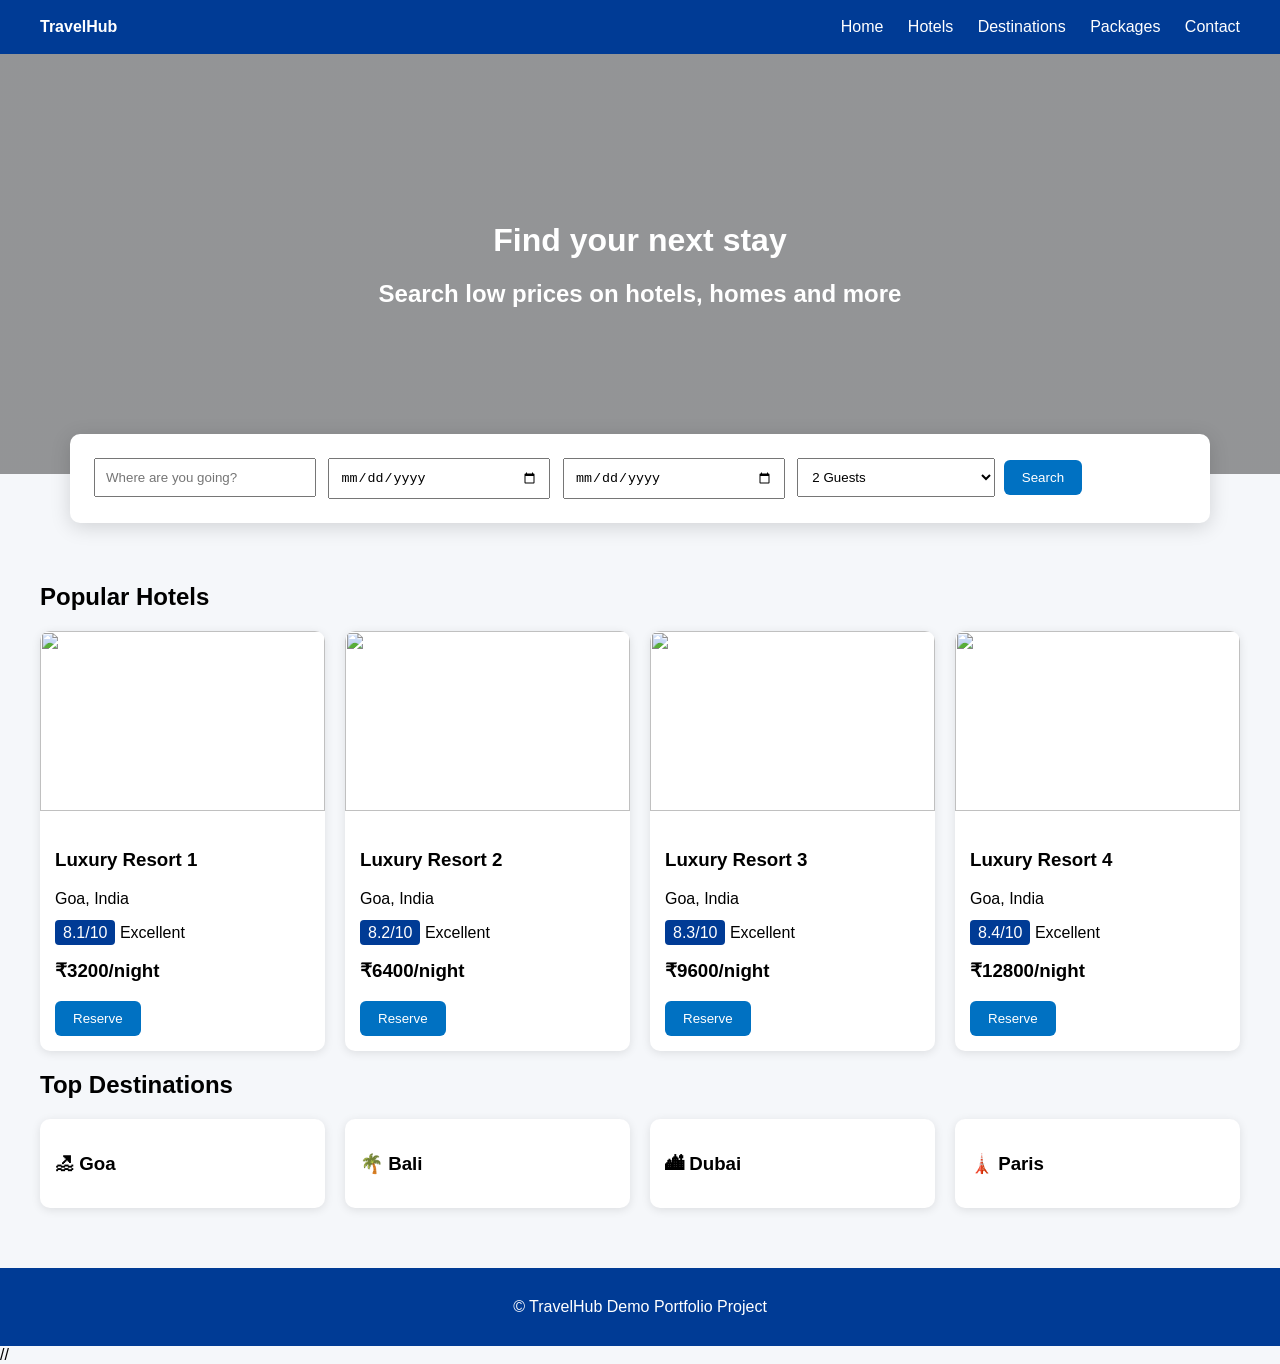
==== index.html @ 0ecab95c "Initial TravelHub project" ====
<!DOCTYPE html>
<html>
<head>
<meta charset="utf-8">
<meta name="viewport" content="width=device-width,initial-scale=1">
<title>TravelHub - Home</title>
<link rel="stylesheet" href="css/style.css">
</head>

<body>

<div class="nav">
    <div><b>TravelHub</b></div>

    <div>
        <a href="index.html">Home</a>
        <a href="hotels.html">Hotels</a>
        <a href="destinations.html">Destinations</a>
        <a href="packages.html">Packages</a>
        <a href="contact.html">Contact</a>
    </div>
</div>

<div class="hero">
    <div>
        <h1>Find your next stay</h1>
        <h2>Search low prices on hotels, homes and more</h2>
    </div>
</div>

<div class="search">
    <input type="text" placeholder="Where are you going?">
    <input type="date" placeholder="Check-in">
    <input type="date" placeholder="Check-out">

    <select>
        <option>2 Guests</option>
        <option>1 Guest</option>
        <option>3 Guests</option>
        <option>4 Guests</option>
    </select>

    <button id="searchBtn">Search</button>
</div>

<div class="container">

    <h2>Popular Hotels</h2>

    <div class="grid">

        <div class="card">
            <img src="https://images.unsplash.com/photo-1551882547-ff40c63fe5fa?auto=format&fit=crop&w=800&q=80">
            <div class="card-body">
                <h3>Luxury Resort 1</h3>
                <p>Goa, India</p>
                <p><span class="rating">8.1/10</span> Excellent</p>
                <h3>₹3200/night</h3>
                <button class="reserve-btn">Reserve</button>
            </div>
        </div>

        <div class="card">
            <img src="https://images.unsplash.com/photo-1522708323590-d24dbb6b0267?auto=format&fit=crop&w=800&q=80">
            <div class="card-body">
                <h3>Luxury Resort 2</h3>
                <p>Goa, India</p>
                <p><span class="rating">8.2/10</span> Excellent</p>
                <h3>₹6400/night</h3>
                <button class="reserve-btn">Reserve</button>
            </div>
        </div>

        <div class="card">
            <img src="https://images.unsplash.com/photo-1578683010236-d716f9a3f461?auto=format&fit=crop&w=800&q=80">
            <div class="card-body">
                <h3>Luxury Resort 3</h3>
                <p>Goa, India</p>
                <p><span class="rating">8.3/10</span> Excellent</p>
                <h3>₹9600/night</h3>
                <button class="reserve-btn">Reserve</button>
            </div>
        </div>

        <div class="card">
            <img src="https://images.unsplash.com/photo-1566073771259-6a8506099945?auto=format&fit=crop&w=800&q=80">
            <div class="card-body">
                <h3>Luxury Resort 4</h3>
                <p>Goa, India</p>
                <p><span class="rating">8.4/10</span> Excellent</p>
                <h3>₹12800/night</h3>
                <button class="reserve-btn">Reserve</button>
            </div>
        </div>

    </div>

    <h2>Top Destinations</h2>

    <div class="grid">

        <div class="card">
            <div class="card-body">
                <h3>🏖 Goa</h3>
            </div>
        </div>

        <div class="card">
            <div class="card-body">
                <h3>🌴 Bali</h3>
            </div>
        </div>

        <div class="card">
            <div class="card-body">
                <h3>🏙 Dubai</h3>
            </div>
        </div>

        <div class="card">
            <div class="card-body">
                <h3>🗼 Paris</h3>
            </div>
        </div>

    </div>

</div>

<div class="footer">
    © TravelHub Demo Portfolio Project
</div>

//<script src="js/app.js"></script>

</body>
</html>
---- css/style.css ----
body{margin:0;font-family:Arial,sans-serif;background:#f5f7fa}
.nav{background:#003b95;color:white;padding:18px 40px;display:flex;justify-content:space-between}
.nav a{color:white;text-decoration:none;margin-left:20px}
.hero{height:420px;background:linear-gradient(rgba(0,0,0,.4),rgba(0,0,0,.4)),url('https://images.unsplash.com/photo-1507525428034-b723cf961d3e?auto=format&fit=crop&w=1600&q=80');background-size:cover;color:white;display:flex;align-items:center;justify-content:center;text-align:center}
.search{max-width:1100px;margin:-40px auto 20px;background:white;padding:20px;border-radius:10px;box-shadow:0 4px 20px rgba(0,0,0,.15)}
.container{max-width:1200px;margin:auto;padding:20px}
.grid{display:grid;grid-template-columns:repeat(auto-fit,minmax(260px,1fr));gap:20px}
.card{background:white;border-radius:10px;overflow:hidden;box-shadow:0 2px 10px rgba(0,0,0,.1)}
.card img{width:100%;height:180px;object-fit:cover}
.card-body{padding:15px}
.rating{background:#003b95;color:white;padding:4px 8px;border-radius:4px}
.footer{background:#003b95;color:white;padding:30px;text-align:center;margin-top:40px}
button{background:#0071c2;color:white;border:none;padding:10px 18px;border-radius:6px}
input,select{padding:10px;width:18%;margin:4px}
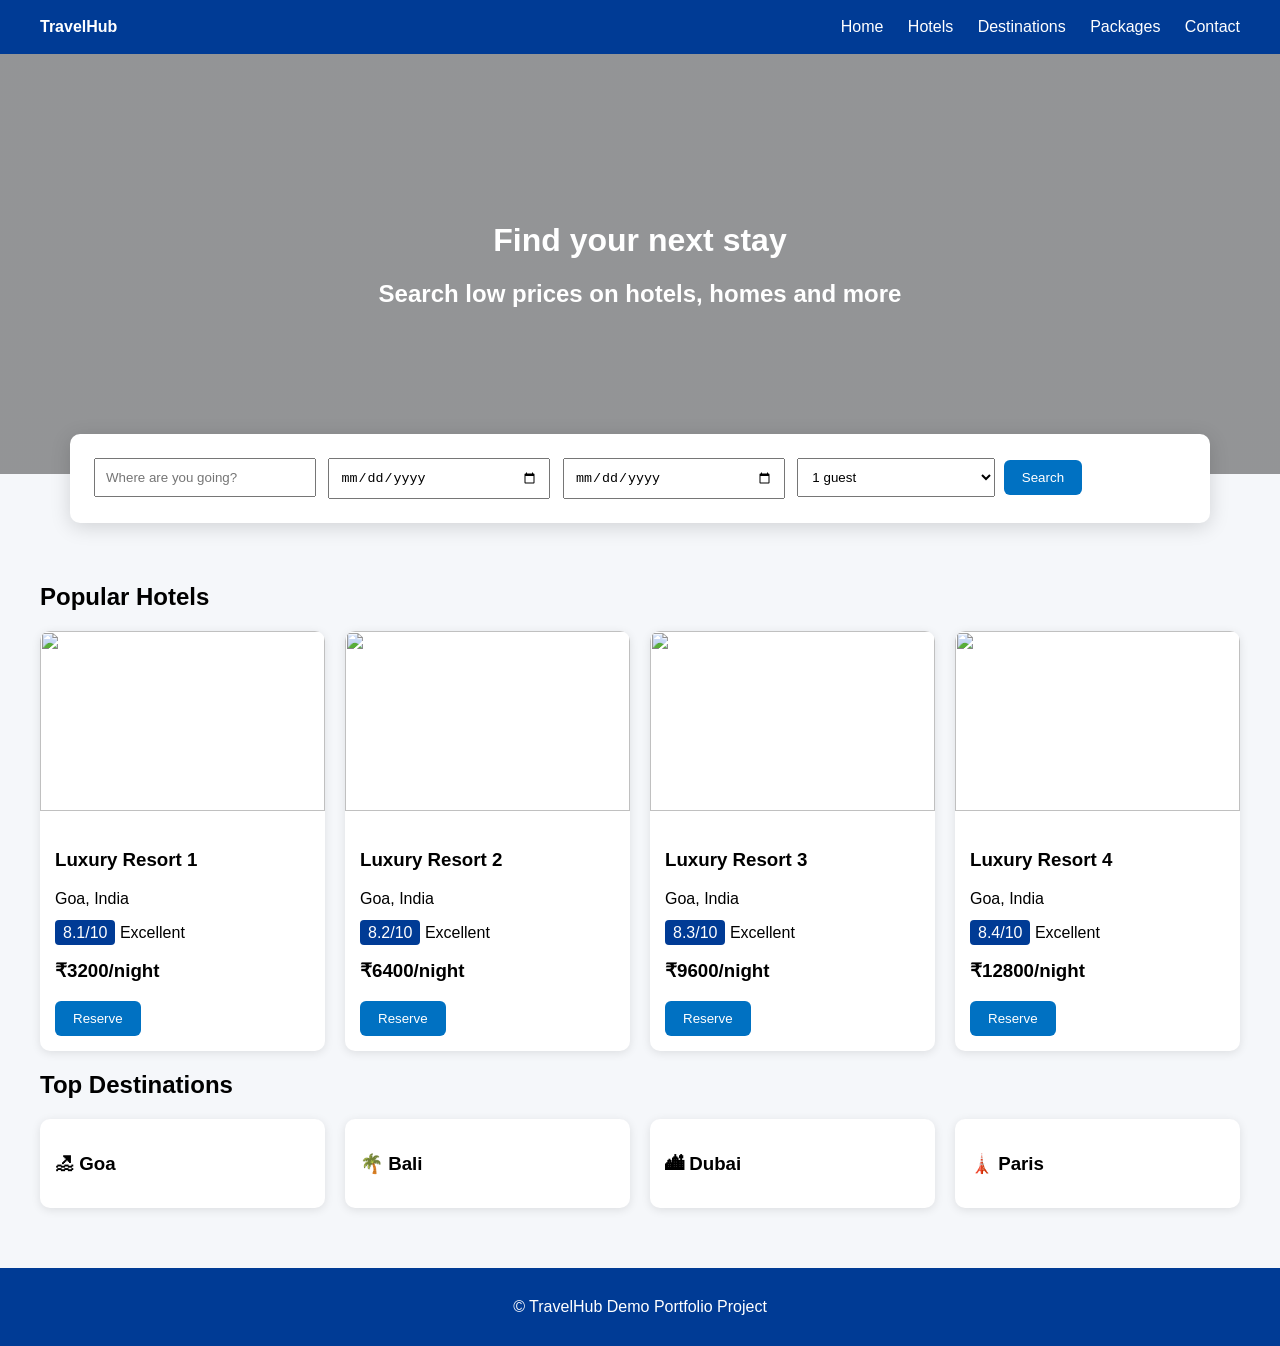
==== commit 4301b36f: "bug: Added id='guestCount' to the select element in index.html and removed the hardcoded option elem" ====
--- a/index.html
+++ b/index.html
@@ -33,11 +33,7 @@
     <input type="date" placeholder="Check-in">
     <input type="date" placeholder="Check-out">
 
-    <select>
-        <option>2 Guests</option>
-        <option>1 Guest</option>
-        <option>3 Guests</option>
-        <option>4 Guests</option>
+    <select id="guestCount">
     </select>
 
     <button id="searchBtn">Search</button>
@@ -131,7 +127,7 @@
     © TravelHub Demo Portfolio Project
 </div>
 
-//<script src="js/app.js"></script>
+<script src="js/app.js"></script>
 
 </body>
 </html>
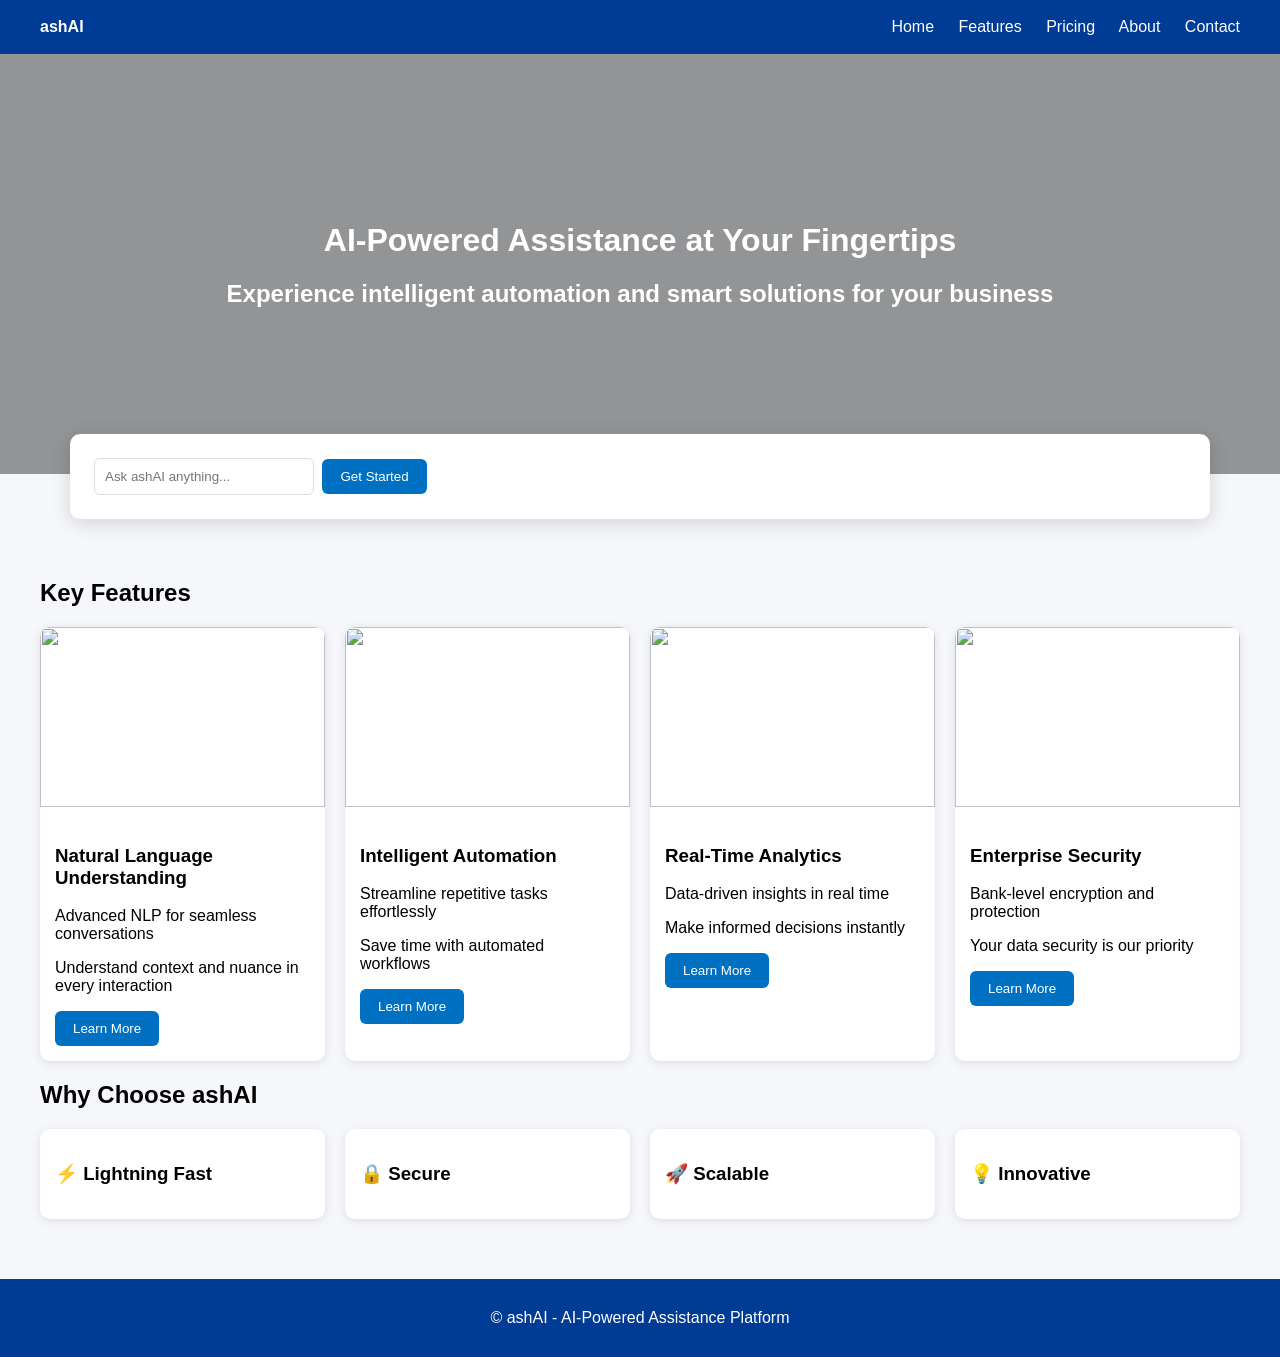
==== commit d425cf47: "task: Replace all TravelHub branding, content, and styling with ashAI landing page elements includin" ====
--- a/index.html
+++ b/index.html
@@ -3,119 +3,109 @@
 <head>
 <meta charset="utf-8">
 <meta name="viewport" content="width=device-width,initial-scale=1">
-<title>TravelHub - Home</title>
+<title>ashAI - AI-Powered Assistance Platform</title>
 <link rel="stylesheet" href="css/style.css">
 </head>
 
 <body>
 
 <div class="nav">
-    <div><b>TravelHub</b></div>
+    <div><b>ashAI</b></div>
 
     <div>
         <a href="index.html">Home</a>
-        <a href="hotels.html">Hotels</a>
-        <a href="destinations.html">Destinations</a>
-        <a href="packages.html">Packages</a>
+        <a href="features.html">Features</a>
+        <a href="pricing.html">Pricing</a>
+        <a href="about.html">About</a>
         <a href="contact.html">Contact</a>
     </div>
 </div>
 
 <div class="hero">
     <div>
-        <h1>Find your next stay</h1>
-        <h2>Search low prices on hotels, homes and more</h2>
+        <h1>AI-Powered Assistance at Your Fingertips</h1>
+        <h2>Experience intelligent automation and smart solutions for your business</h2>
     </div>
 </div>
 
 <div class="search">
-    <input type="text" placeholder="Where are you going?">
-    <input type="date" placeholder="Check-in">
-    <input type="date" placeholder="Check-out">
-
-    <select id="guestCount">
-    </select>
-
-    <button id="searchBtn">Search</button>
+    <input type="text" placeholder="Ask ashAI anything...">
+    <button id="searchBtn">Get Started</button>
 </div>
 
 <div class="container">
 
-    <h2>Popular Hotels</h2>
+    <h2>Key Features</h2>
 
     <div class="grid">
 
         <div class="card">
-            <img src="https://images.unsplash.com/photo-1551882547-ff40c63fe5fa?auto=format&fit=crop&w=800&q=80">
+            <img src="https://images.unsplash.com/photo-1677442d019cecf8978f3c9a58ce9c5ac10d1aab?auto=format&fit=crop&w=800&q=80">
             <div class="card-body">
-                <h3>Luxury Resort 1</h3>
-                <p>Goa, India</p>
-                <p><span class="rating">8.1/10</span> Excellent</p>
-                <h3>₹3200/night</h3>
-                <button class="reserve-btn">Reserve</button>
+                <h3>Natural Language Understanding</h3>
+                <p>Advanced NLP for seamless conversations</p>
+                <p>Understand context and nuance in every interaction</p>
+                <button class="reserve-btn">Learn More</button>
             </div>
         </div>
 
         <div class="card">
-            <img src="https://images.unsplash.com/photo-1522708323590-d24dbb6b0267?auto=format&fit=crop&w=800&q=80">
+            <img src="https://images.unsplash.com/photo-1516321318423-f06f70259b51?auto=format&fit=crop&w=800&q=80">
             <div class="card-body">
-                <h3>Luxury Resort 2</h3>
-                <p>Goa, India</p>
-                <p><span class="rating">8.2/10</span> Excellent</p>
-                <h3>₹6400/night</h3>
-                <button class="reserve-btn">Reserve</button>
+                <h3>Intelligent Automation</h3>
+                <p>Streamline repetitive tasks effortlessly</p>
+                <p>Save time with automated workflows</p>
+                <button class="reserve-btn">Learn More</button>
             </div>
         </div>
 
         <div class="card">
-            <img src="https://images.unsplash.com/photo-1578683010236-d716f9a3f461?auto=format&fit=crop&w=800&q=80">
+            <img src="https://images.unsplash.com/photo-1551288049-bebda4e38f71?auto=format&fit=crop&w=800&q=80">
             <div class="card-body">
-                <h3>Luxury Resort 3</h3>
-                <p>Goa, India</p>
-                <p><span class="rating">8.3/10</span> Excellent</p>
-                <h3>₹9600/night</h3>
-                <button class="reserve-btn">Reserve</button>
+                <h3>Real-Time Analytics</h3>
+                <p>Data-driven insights in real time</p>
+                <p>Make informed decisions instantly</p>
+                <button class="reserve-btn">Learn More</button>
             </div>
         </div>
 
         <div class="card">
-            <img src="https://images.unsplash.com/photo-1566073771259-6a8506099945?auto=format&fit=crop&w=800&q=80">
+            <img src="https://images.unsplash.com/photo-1557821552-17105176677c?auto=format&fit=crop&w=800&q=80">
             <div class="card-body">
-                <h3>Luxury Resort 4</h3>
-                <p>Goa, India</p>
-                <p><span class="rating">8.4/10</span> Excellent</p>
-                <h3>₹12800/night</h3>
-                <button class="reserve-btn">Reserve</button>
+                <h3>Enterprise Security</h3>
+                <p>Bank-level encryption and protection</p>
+                <p>Your data security is our priority</p>
+                <button class="reserve-btn">Learn More</button>
             </div>
         </div>
 
     </div>
 
-    <h2>Top Destinations</h2>
+    <h2>Why Choose ashAI</h2>
 
     <div class="grid">
 
         <div class="card">
             <div class="card-body">
-                <h3>🏖 Goa</h3>
+                <h3>⚡ Lightning Fast</h3>
             </div>
         </div>
 
         <div class="card">
             <div class="card-body">
-                <h3>🌴 Bali</h3>
+                <h3>🔒 Secure</h3>
             </div>
         </div>
 
         <div class="card">
             <div class="card-body">
-                <h3>🏙 Dubai</h3>
+                <h3>🚀 Scalable</h3>
             </div>
         </div>
 
         <div class="card">
             <div class="card-body">
-                <h3>🗼 Paris</h3>
+                <h3>💡 Innovative</h3>
             </div>
         </div>
 
@@ -124,7 +114,7 @@
 </div>
 
 <div class="footer">
-    © TravelHub Demo Portfolio Project
+    © ashAI - AI-Powered Assistance Platform
 </div>
 
 <script src="js/app.js"></script>
--- a/css/style.css
+++ b/css/style.css
@@ -1,15 +1,90 @@
-
 body{margin:0;font-family:Arial,sans-serif;background:#f5f7fa}
-.nav{background:#003b95;color:white;padding:18px 40px;display:flex;justify-content:space-between}
-.nav a{color:white;text-decoration:none;margin-left:20px}
+.nav{background:#003b95;color:white;padding:18px 40px;display:flex;justify-content:space-between;align-items:center}
+.nav a{color:white;text-decoration:none;margin-left:20px;transition:color 0.3s ease}
+.nav a:hover{color:#0071c2}
 .hero{height:420px;background:linear-gradient(rgba(0,0,0,.4),rgba(0,0,0,.4)),url('https://images.unsplash.com/photo-1507525428034-b723cf961d3e?auto=format&fit=crop&w=1600&q=80');background-size:cover;color:white;display:flex;align-items:center;justify-content:center;text-align:center}
 .search{max-width:1100px;margin:-40px auto 20px;background:white;padding:20px;border-radius:10px;box-shadow:0 4px 20px rgba(0,0,0,.15)}
 .container{max-width:1200px;margin:auto;padding:20px}
 .grid{display:grid;grid-template-columns:repeat(auto-fit,minmax(260px,1fr));gap:20px}
-.card{background:white;border-radius:10px;overflow:hidden;box-shadow:0 2px 10px rgba(0,0,0,.1)}
+.card{background:white;border-radius:10px;overflow:hidden;box-shadow:0 2px 10px rgba(0,0,0,.1);transition:transform 0.3s ease,box-shadow 0.3s ease}
+.card:hover{transform:translateY(-5px);box-shadow:0 8px 20px rgba(0,0,0,.15)}
 .card img{width:100%;height:180px;object-fit:cover}
 .card-body{padding:15px}
 .rating{background:#003b95;color:white;padding:4px 8px;border-radius:4px}
 .footer{background:#003b95;color:white;padding:30px;text-align:center;margin-top:40px}
-button{background:#0071c2;color:white;border:none;padding:10px 18px;border-radius:6px}
-input,select{padding:10px;width:18%;margin:4px}
+button{background:#0071c2;color:white;border:none;padding:10px 18px;border-radius:6px;cursor:pointer;transition:background 0.3s ease}
+button:hover{background:#005a9c}
+input,select{padding:10px;width:18%;margin:4px;border:1px solid #ddd;border-radius:6px}
+.contact-hero{height:300px;background:linear-gradient(rgba(0,59,149,0.8),rgba(0,59,149,0.8)),url('https://images.unsplash.com/photo-1516534775068-bb57fa68f21b?auto=format&fit=crop&w=1600&q=80');background-size:cover;color:white;display:flex;align-items:center;justify-content:center;text-align:center}
+.contact-hero h1{font-size:48px;margin:0}
+.contact-info-grid{display:grid;grid-template-columns:repeat(2,1fr);gap:25px;margin:40px 0}
+.contact-info-section{display:grid;grid-template-columns:repeat(auto-fit,minmax(250px,1fr));gap:25px;margin:40px 0}
+.contact-card{background:white;border-radius:12px;padding:25px;text-align:center;box-shadow:0 4px 15px rgba(0,0,0,.1);transition:all 0.3s ease}
+.contact-card:hover{transform:translateY(-8px);box-shadow:0 12px 30px rgba(0,0,0,.2)}
+.contact-card-icon{width:60px;height:60px;background:#0071c2;border-radius:50%;display:flex;align-items:center;justify-content:center;margin:0 auto 15px;font-size:28px;color:white}
+.contact-card h3{color:#003b95;margin:15px 0 10px;font-size:20px}
+.contact-card p{color:#666;margin:10px 0;font-size:14px}
+.contact-form-section{background:white;border-radius:12px;padding:30px;box-shadow:0 4px 15px rgba(0,0,0,.1);margin:40px 0}
+.contact-form-section h2{color:#003b95;margin-top:0}
+.form-group{margin-bottom:20px;display:grid;grid-template-columns:1fr 1fr;gap:20px}
+.form-group.full{grid-template-columns:1fr}
+.form-group label{display:block;margin-bottom:8px;color:#003b95;font-weight:bold}
+.form-group input,.form-group textarea,.form-group select{width:100%;padding:12px;border:1px solid #ddd;border-radius:6px;font-family:Arial,sans-serif;font-size:14px;box-sizing:border-box;transition:border-color 0.3s ease}
+.select-wrapper{position:relative;display:flex;align-items:center}
+.form-group select{background-color:#ffffff;appearance:none;-webkit-appearance:none;-moz-appearance:none;padding-right:40px;cursor:pointer}
+.select-wrapper::after{content:'\25BC';position:absolute;right:12px;top:50%;transform:translateY(-50%);pointer-events:none;color:#003b95;font-size:12px;line-height:1}
+.form-group input:focus,.form-group textarea:focus,.form-group select:focus{outline:none;border-color:#0071c2;box-shadow:0 0 5px rgba(0,113,194,0.3)}
+.form-group textarea{resize:vertical;min-height:120px}
+.submit-btn{width:100%;padding:12px;background:#0071c2;color:white;border:none;border-radius:6px;font-size:16px;font-weight:bold;cursor:pointer;transition:background 0.3s ease}
+.submit-btn:hover{background:#005a9c}
+.faq-section{background:white;border-radius:12px;padding:30px;box-shadow:0 4px 15px rgba(0,0,0,.1);margin:40px 0}
+.faq-section h2{color:#003b95;margin-top:0}
+.faq-item{border:1px solid #e0e0e0;border-radius:8px;margin-bottom:15px;overflow:hidden;transition:all 0.3s ease}
+.faq-item.active{box-shadow:0 4px 12px rgba(0,0,0,.1)}
+.faq-header{background:#f9f9f9;padding:15px 20px;cursor:pointer;display:flex;justify-content:space-between;align-items:center;transition:background 0.3s ease;user-select:none}
+.faq-header:hover{background:#f0f0f0}
+.faq-item.active .faq-header{background:#0071c2;color:white}
+.faq-toggle{color:#0071c2;font-size:20px;transition:transform 0.3s ease}
+.faq-item.active .faq-toggle{transform:rotate(180deg);color:white}
+.faq-content{max-height:0;overflow:hidden;transition:max-height 0.3s ease}
+.faq-item.active .faq-content{max-height:500px}
+.faq-text{padding:20px;color:#666;background:white}
+.map-section{background:white;border-radius:12px;padding:30px;box-shadow:0 4px 15px rgba(0,0,0,.1);margin:40px 0}
+.map-section h2{color:#003b95;margin-top:0}
+.map-container{width:100%;height:400px;border-radius:12px;overflow:hidden;box-shadow:0 4px 12px rgba(0,0,0,.1);margin-top:20px}
+.map-container iframe{width:100%;height:100%;border:none}
+.newsletter-section{background:linear-gradient(135deg,#0071c2 0%,#003b95 100%);border-radius:12px;padding:40px;text-align:center;color:white;margin:40px 0;box-shadow:0 4px 15px rgba(0,0,0,.2)}
+.newsletter-section h2{margin-top:0;font-size:28px}
+.newsletter-section p{font-size:16px;margin-bottom:25px}
+.newsletter-form{display:flex;gap:10px;max-width:500px;margin:0 auto;flex-wrap:wrap;justify-content:center}
+.newsletter-form input{width:280px;padding:12px;border:none;border-radius:6px;box-sizing:border-box}
+.newsletter-form button{background:white;color:#0071c2;font-weight:bold;padding:12px 30px}
+.newsletter-form button:hover{background:#f0f0f0}
+.support-banner{background:#003b95;color:white;padding:25px;text-align:center;border-radius:12px;margin:40px 0;box-shadow:0 4px 15px rgba(0,0,0,.1)}
+.support-banner h3{margin-top:0;font-size:22px}
+.support-banner p{margin:10px 0 20px}
+.support-banner button{background:#0071c2;padding:12px 30px;font-weight:bold}
+.support-banner button:hover{background:#005a9c}
+.footer-social{display:flex;justify-content:center;gap:20px;margin-top:20px}
+.footer-social a{color:white;text-decoration:none;font-size:24px;transition:color 0.3s ease}
+.footer-social a:hover{color:#0071c2}
+@media(max-width:1024px){
+.contact-info-grid{grid-template-columns:1fr}
+}
+@media(max-width:768px){
+.nav{flex-direction:column}
+.nav a{margin-left:0;margin-top:10px}
+.hero{height:250px}
+.contact-hero{height:200px}
+.contact-hero h1{font-size:32px}
+.contact-info-grid{grid-template-columns:1fr}
+.contact-info-section{grid-template-columns:1fr}
+.form-group{grid-template-columns:1fr}
+.form-group input,.form-group textarea,.form-group select{width:100%}
+input,select{width:100%}
+.newsletter-form{flex-direction:column;align-items:center}
+.newsletter-form input{width:100%;max-width:300px}
+.map-container{height:250px}
+.footer-social{gap:15px}
+.footer-social a{font-size:20px}
+}
